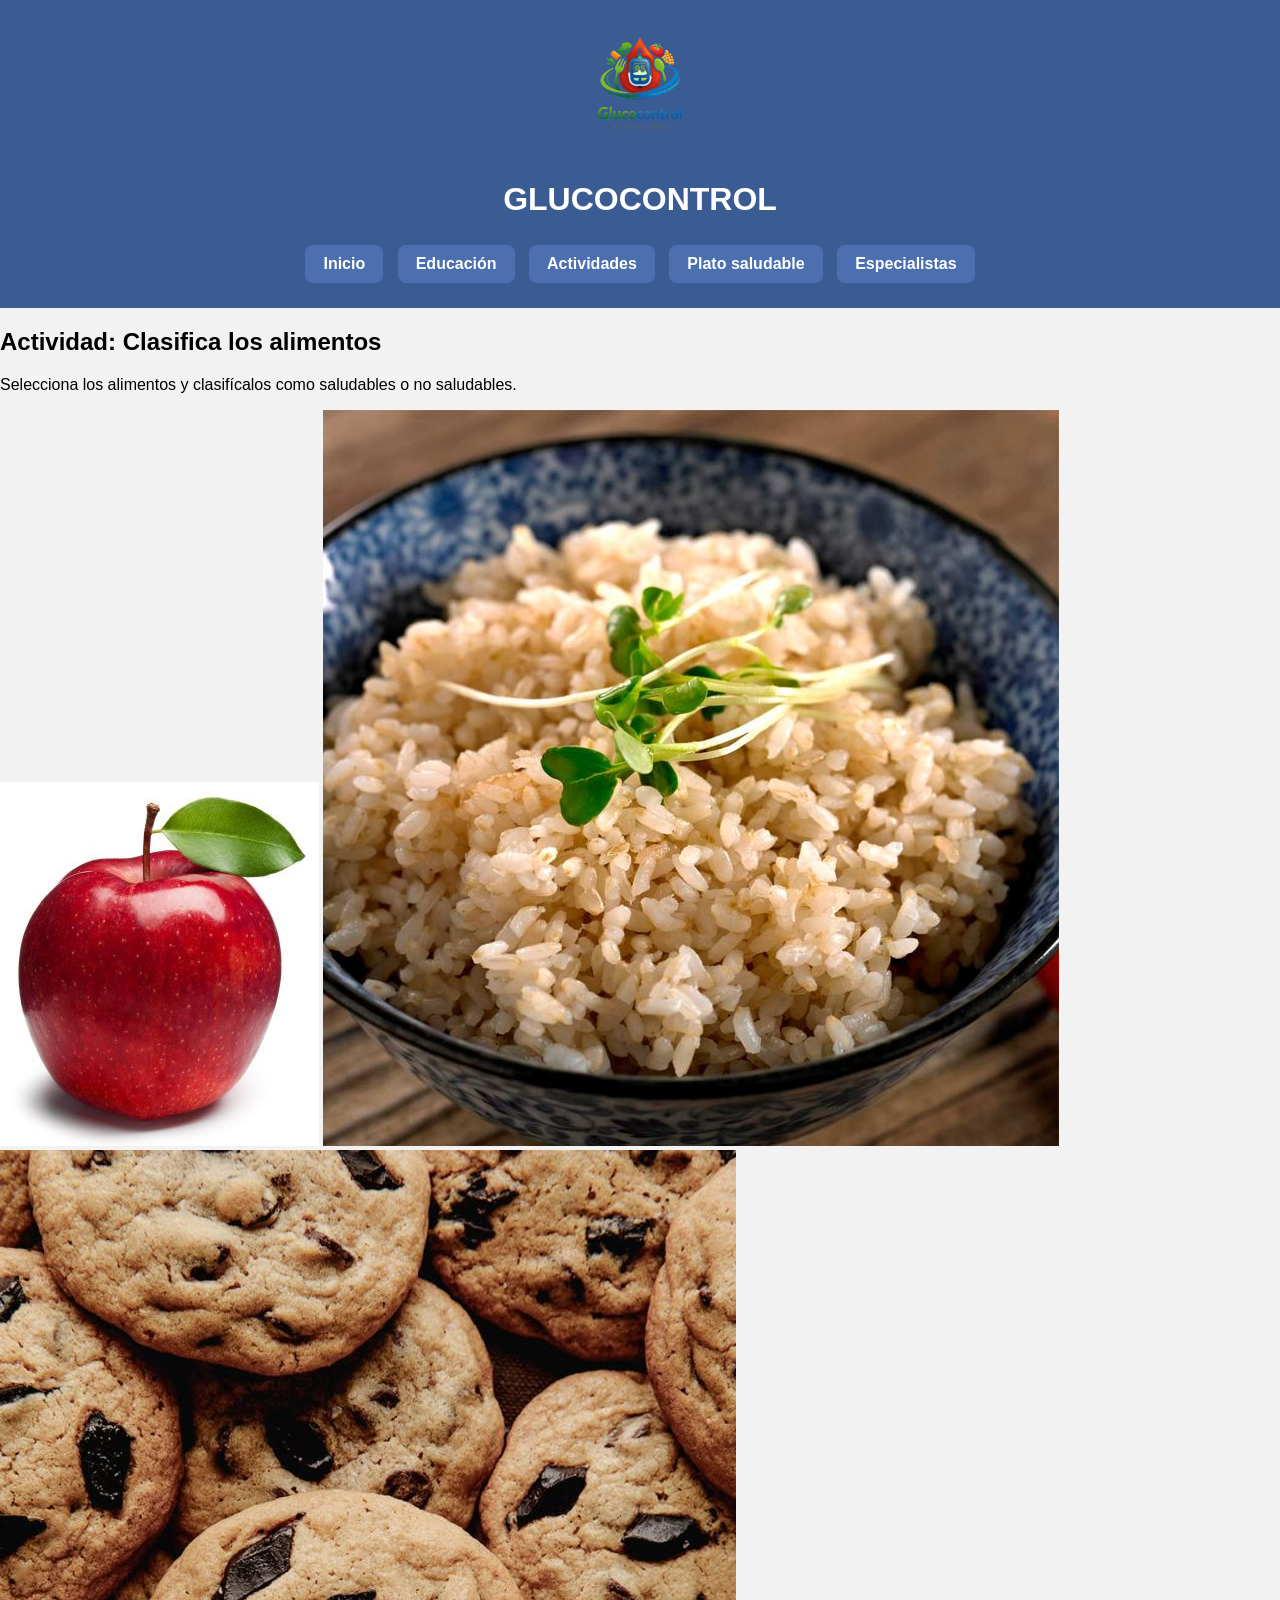
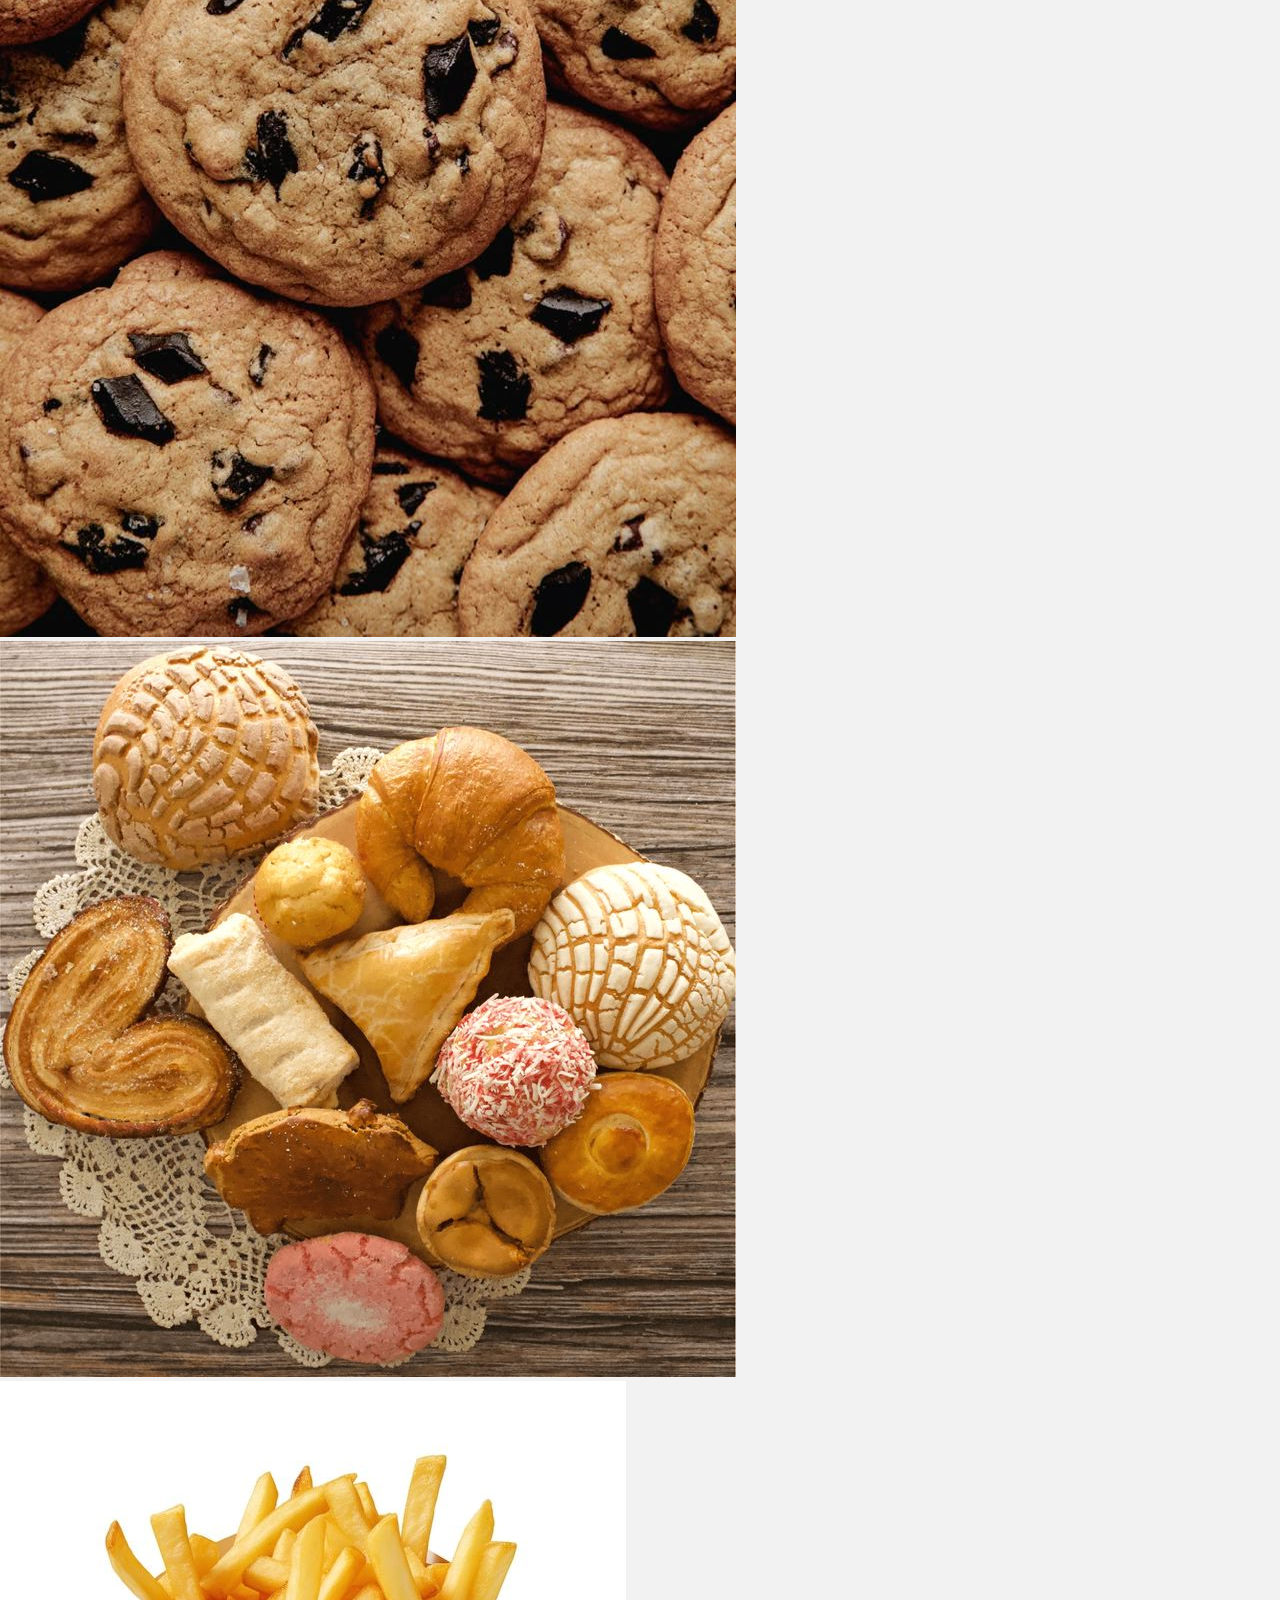
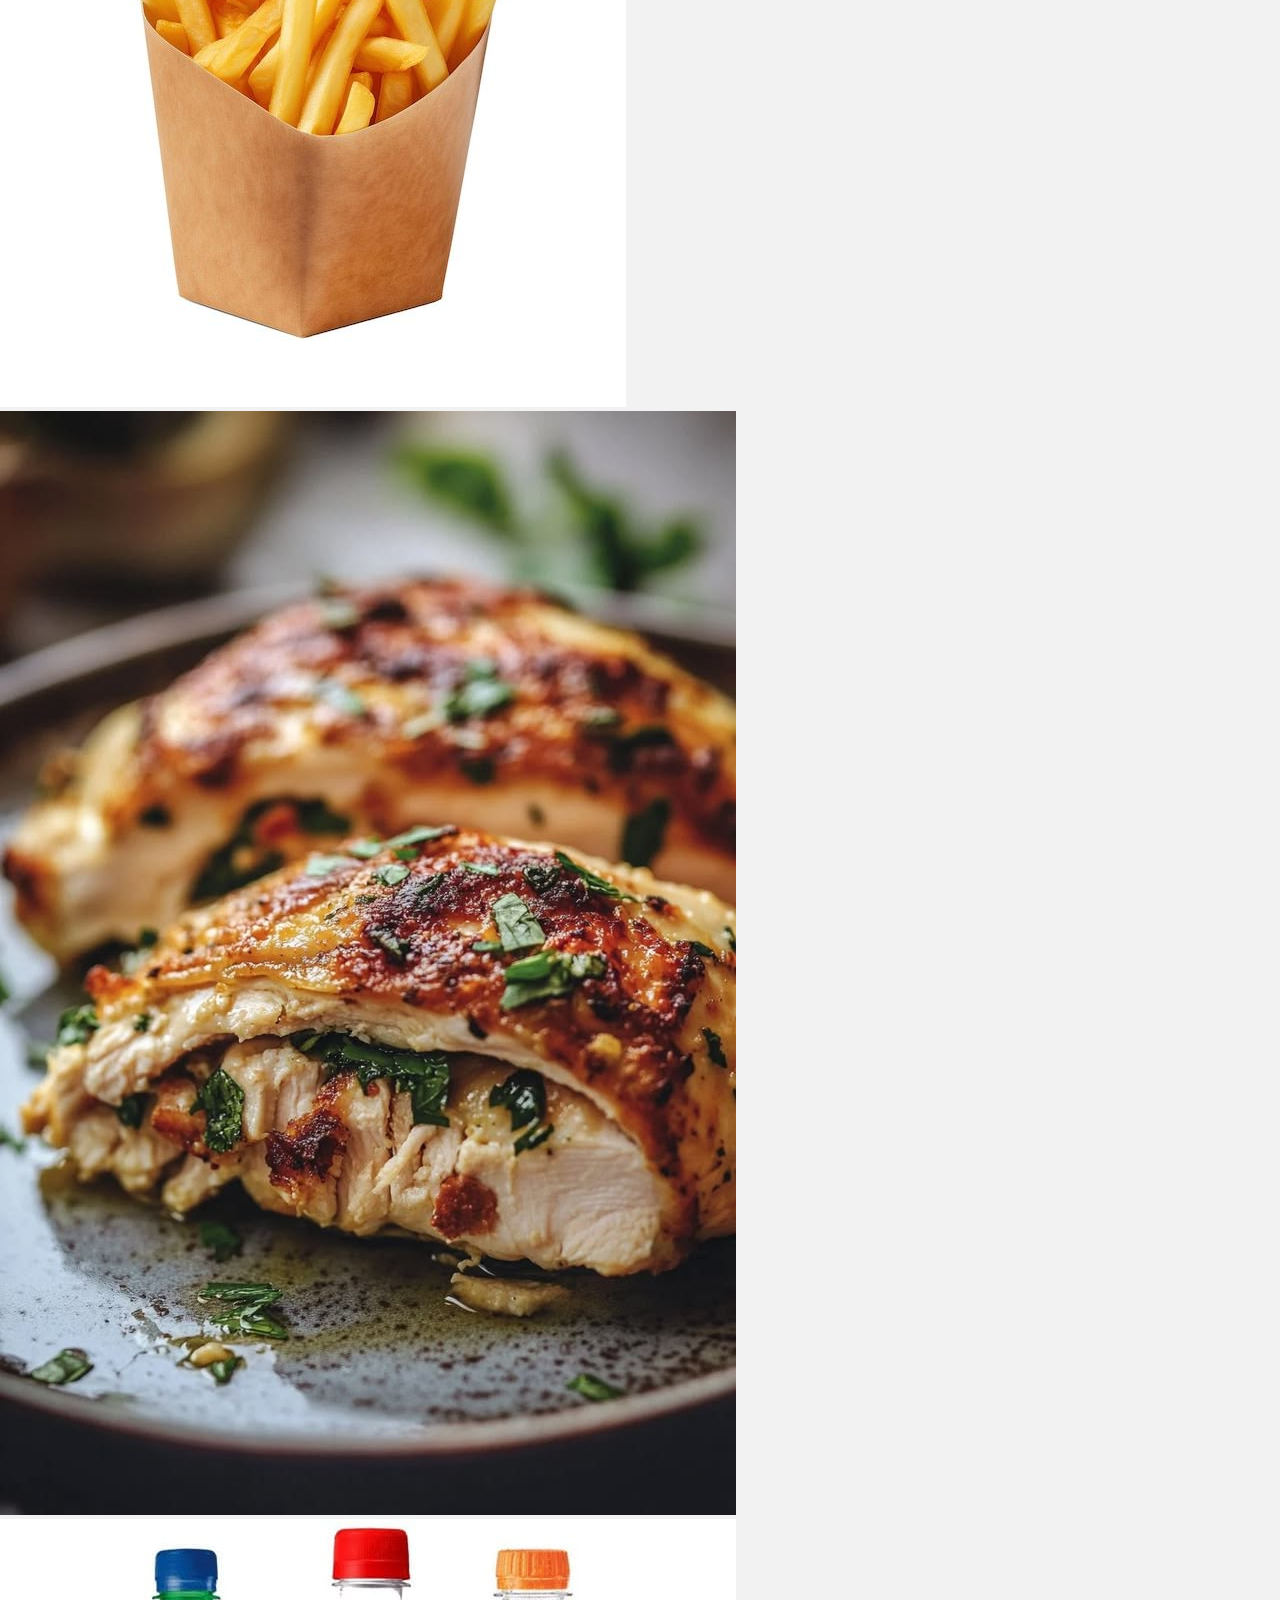
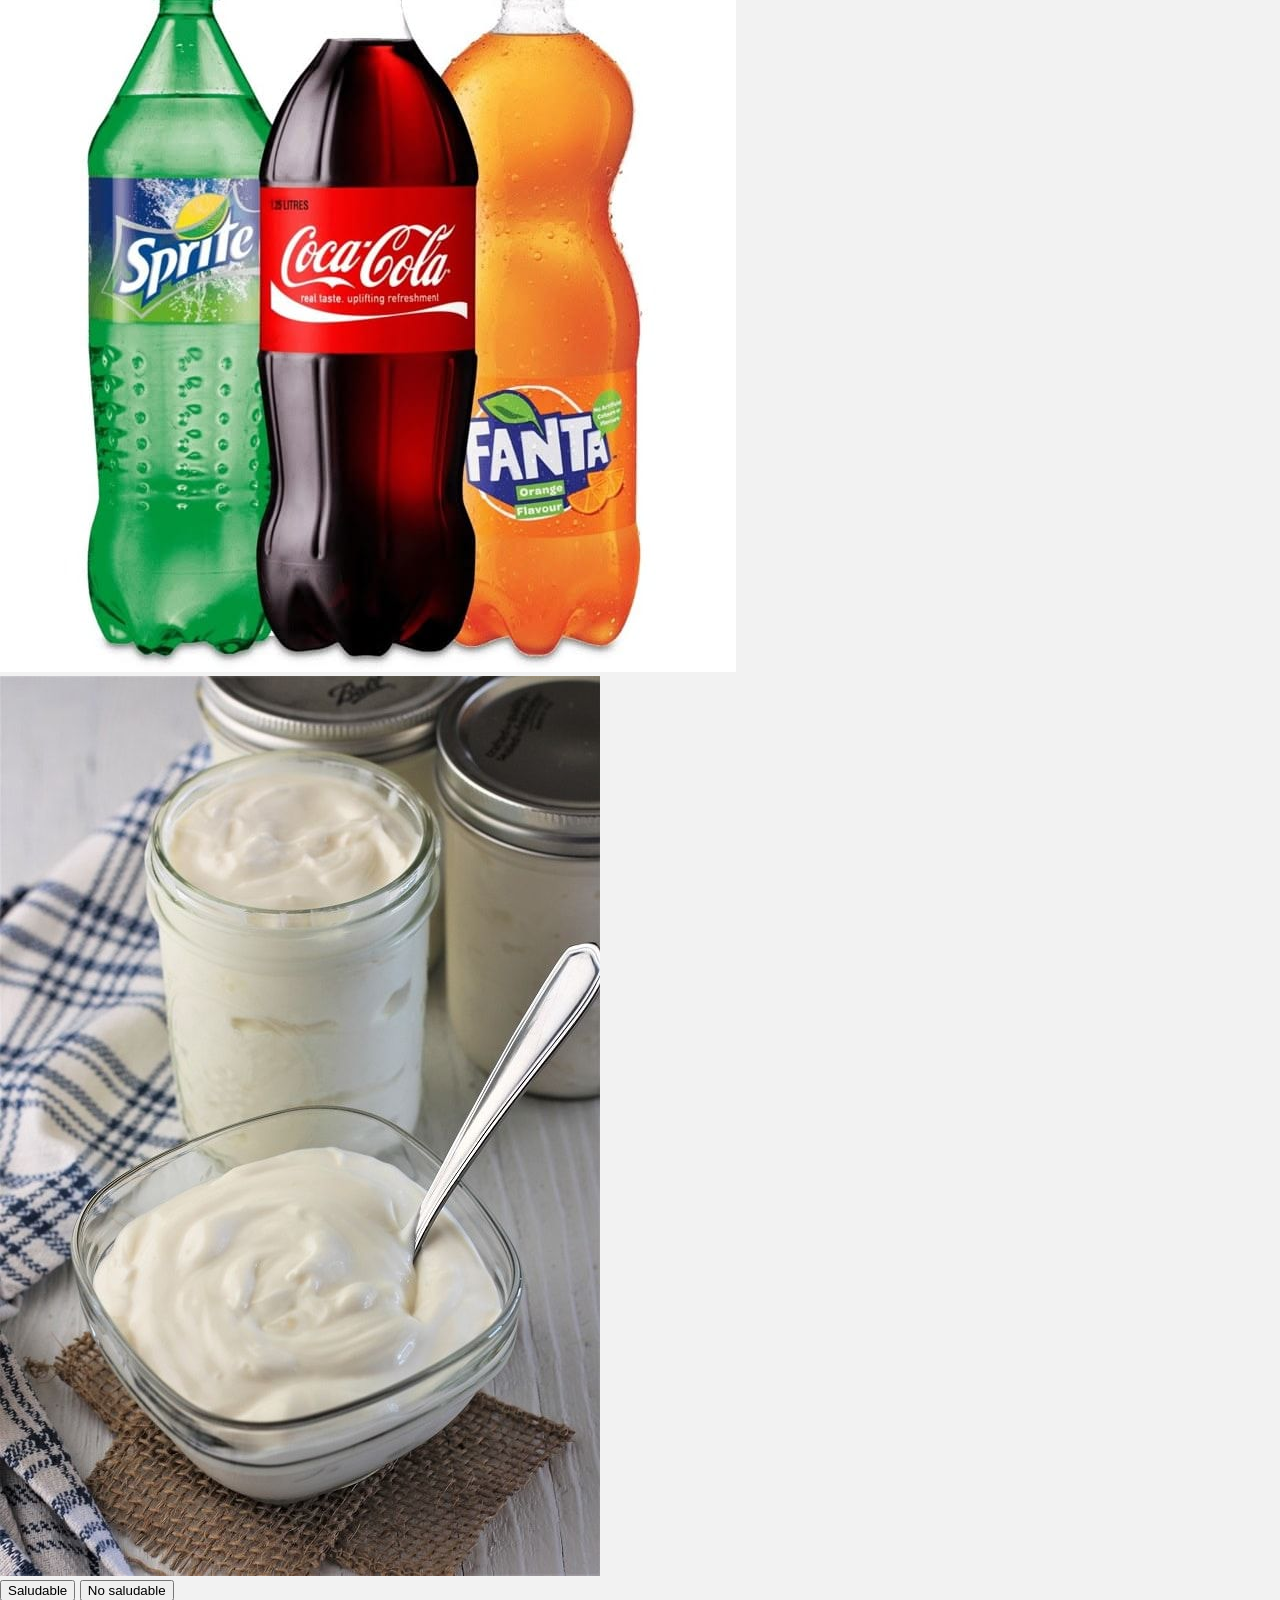
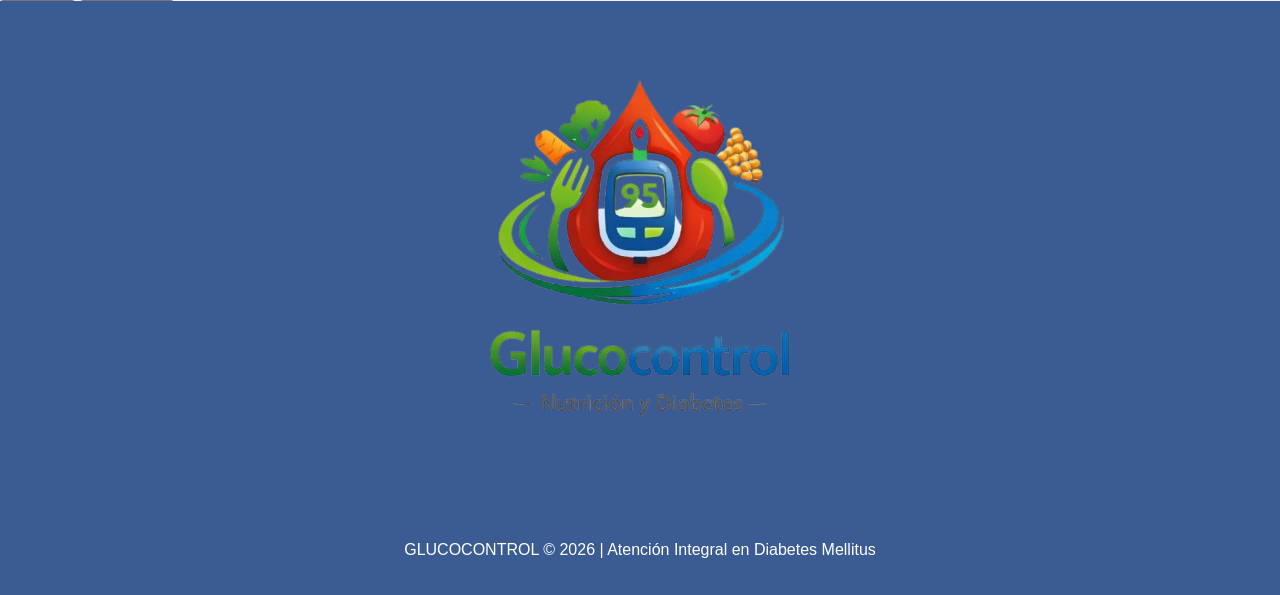
==== secciones/actividades.html @ 8e8718b9 "Update actividades.html" ====
<!DOCTYPE html>
<html lang="es">
<head>

<meta charset="UTF-8">
<meta name="viewport" content="width=device-width, initial-scale=1.0">

<title>Actividades | GLUCOCONTROL</title>

<link rel="stylesheet" href="../css/estilos.css">

<link rel="icon" type="image/png" href="../imagenes/logo.png">

</head>

<body>

<header>

<a href="../index.html">
<img src="../imagenes/logo.png" class="logo">
</a>

<h1>GLUCOCONTROL</h1>

<nav>

<a href="../index.html">Inicio</a>
<a href="educacion.html">Educación</a>
<a href="actividades.html">Actividades</a>
<a href="plato.html">Plato saludable</a>
<a href="especialistas.html">Especialistas</a>

</nav>

</header>


<section class="contenido">

<h2>Actividad: Clasifica los alimentos</h2>

<p>Selecciona los alimentos y clasifícalos como saludables o no saludables.</p>


<div class="alimentos">

<img src="../imagenes/manzana.jpg" class="alimento">
<img src="../imagenes/arroz_integral.jpg" class="alimento">
<img src="../imagenes/galletas.jpg" class="alimento">
<img src="../imagenes/pan_dulce.jpg" class="alimento">
<img src="../imagenes/papas_fritas.jpg" class="alimento">
<img src="../imagenes/pechuga.jpg" class="alimento">
<img src="../imagenes/refresco.jpg" class="alimento">
<img src="../imagenes/yogurt.jpg" class="alimento">

</div>


<div class="botones-clasificacion">

<button class="btn-saludable">Saludable</button>
<button class="btn-no-saludable">No saludable</button>

</div>

</section>


<footer>

<img src="../imagenes/logo.png" class="logo-footer">

<p>GLUCOCONTROL © 2026 | Atención Integral en Diabetes Mellitus</p>

</footer>


<script src="../js/actividades.js"></script>

</body>
</html>
---- css/estilos.css ----
body{
font-family: Arial, Helvetica, sans-serif;
margin:0;
background:#f2f2f2;
min-height:100vh;
display:flex;
flex-direction:column;
}

/* HEADER */

header{
background:#3b5c92;
color:white;
text-align:center;
padding:20px;
}

.logo{
width:140px;
display:block;
margin:auto;
margin-bottom:10px;
}

/* MENU */

nav{
margin-top:10px;
}

nav a{
text-decoration:none;
background:#4c6fb0;
color:white;
padding:10px 18px;
border-radius:8px;
margin:5px;
display:inline-block;
font-weight:bold;
}

nav a:hover{
background:#2f4c80;
}

/* CONTENEDOR PRINCIPAL */

.contenedor{
background:white;
width:80%;
margin:auto;
margin-top:30px;
padding:30px;
border-radius:10px;
box-shadow:0px 0px 10px rgba(0,0,0,0.2);
text-align:center;
}

/* BLOQUES DE EDUCACION */

.bloqueEducacion{
background:white;
width:80%;
margin:auto;
margin-top:25px;
padding:25px;
border-radius:10px;
box-shadow:0px 0px 10px rgba(0,0,0,0.15);
}

.bloqueEducacion h3{
color:#2f4c80;
}

/* IMAGENES */

img{
max-width:100%;
}

/* FOOTER */

footer{
background:#3b5c92;
color:white;
text-align:center;
padding:20px;
margin-top:auto;
}

.logoFooter{
width:70px;
display:block;
margin:auto;
margin-bottom:10px;
}
.imagenActividad{
width:150px;
margin:10px;
cursor:pointer;
border-radius:8px;
}

.seleccionado{
border:4px solid #2f4c80;
}
.imagenActividad{
width:150px;
margin:15px;
cursor:pointer;
border-radius:8px;
}

.seleccionado{
border:4px solid #2f4c80;
}
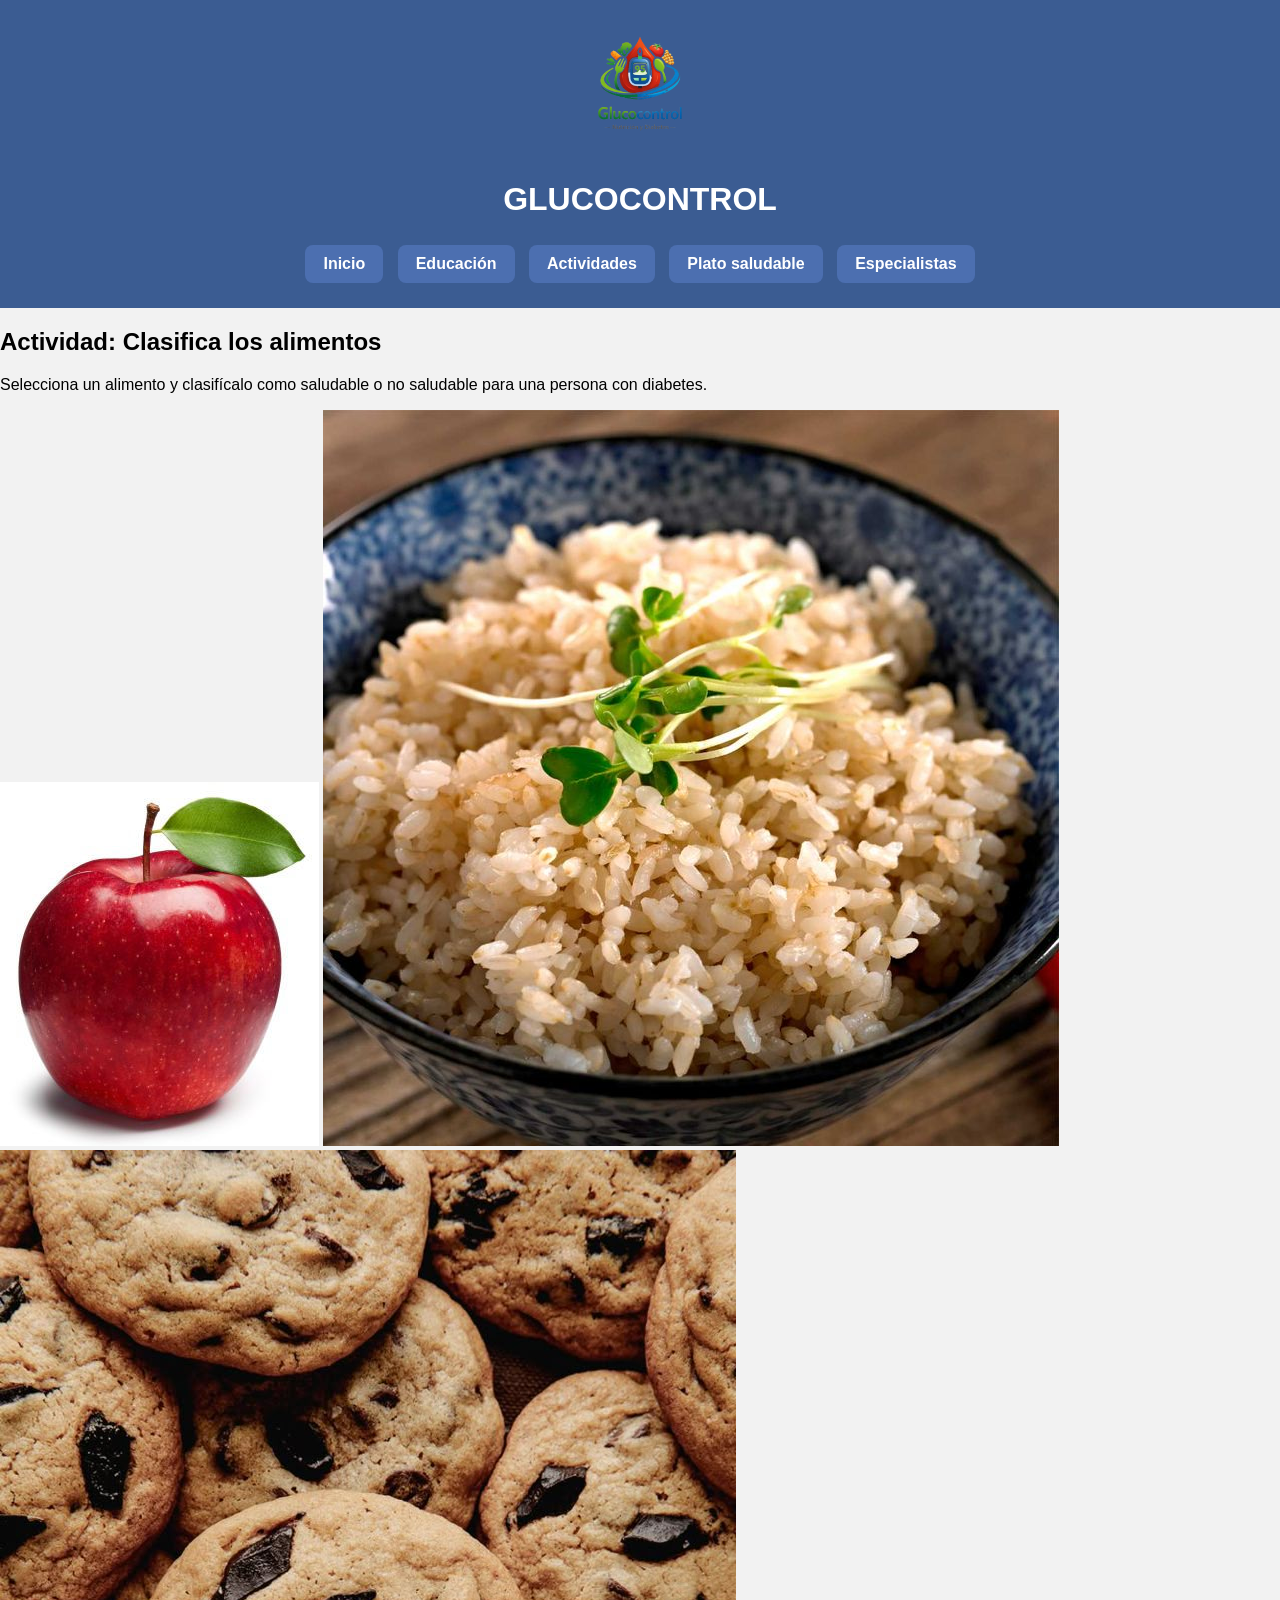
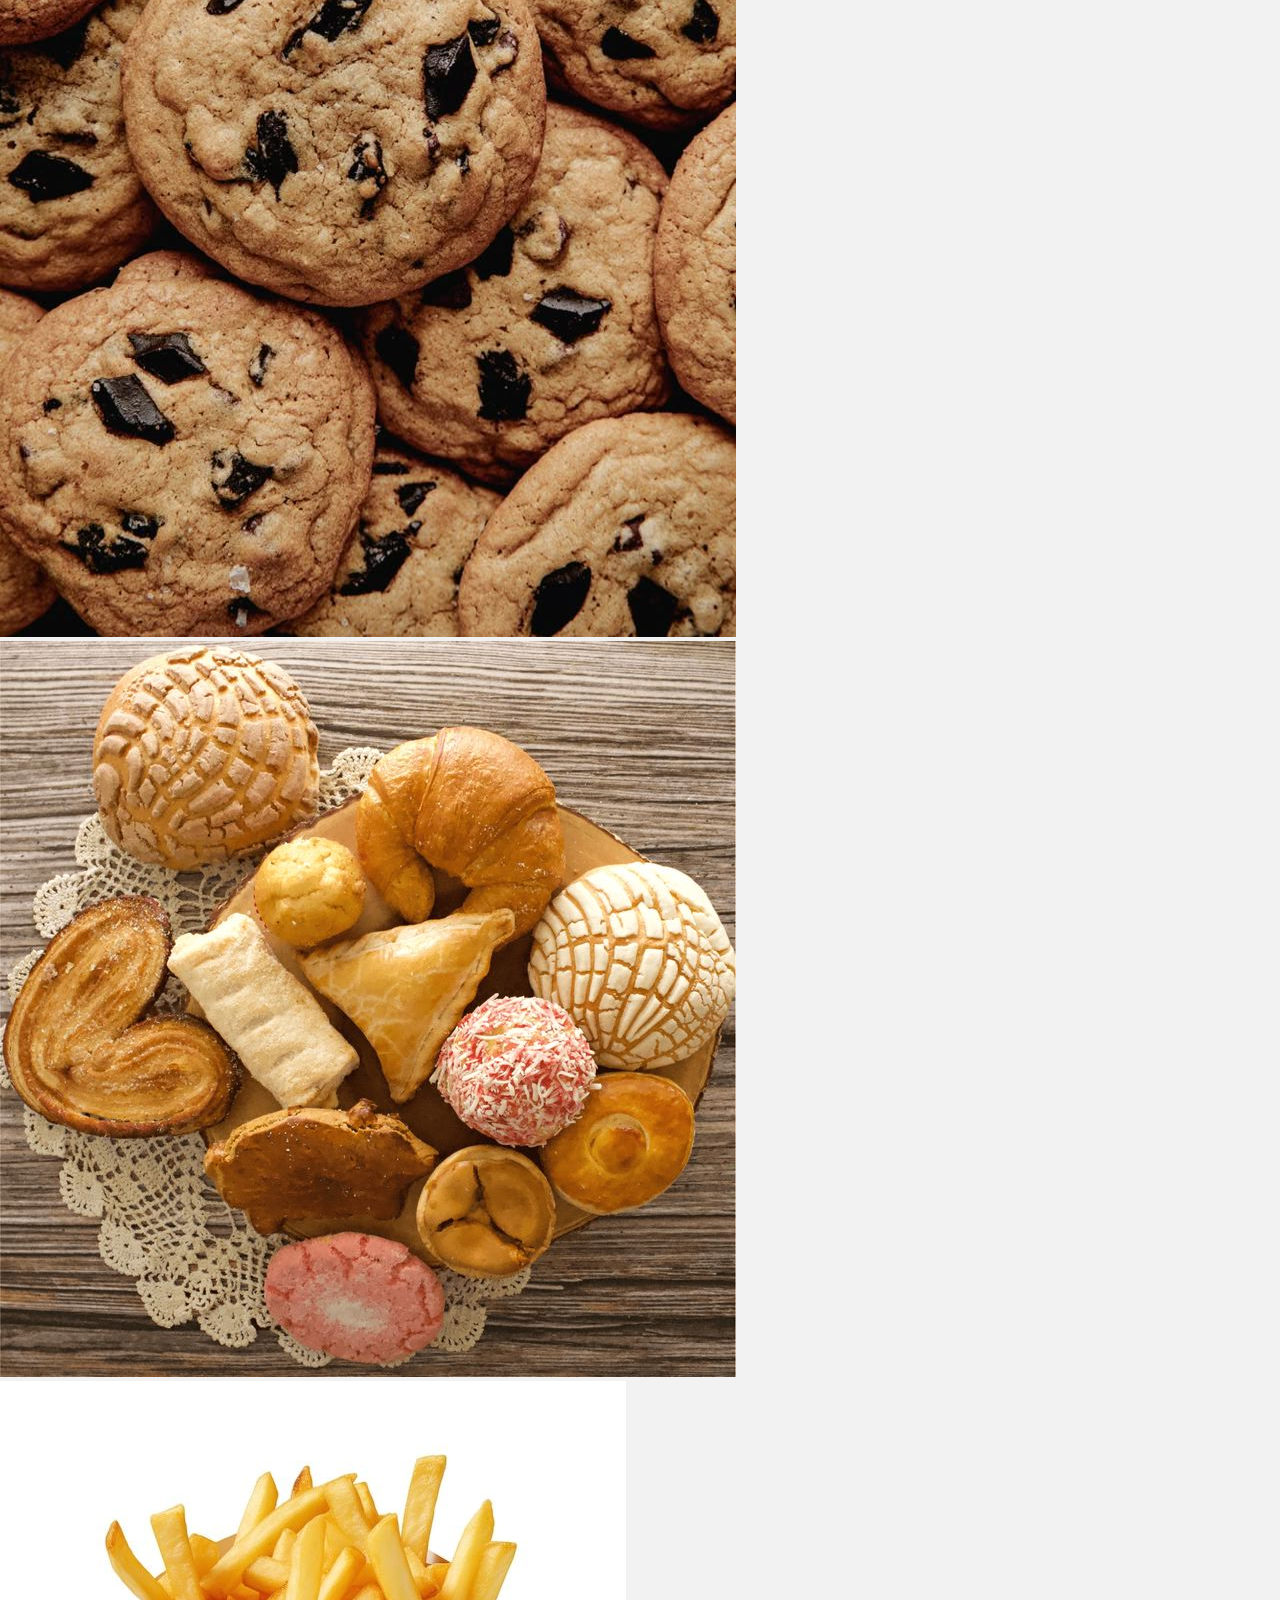
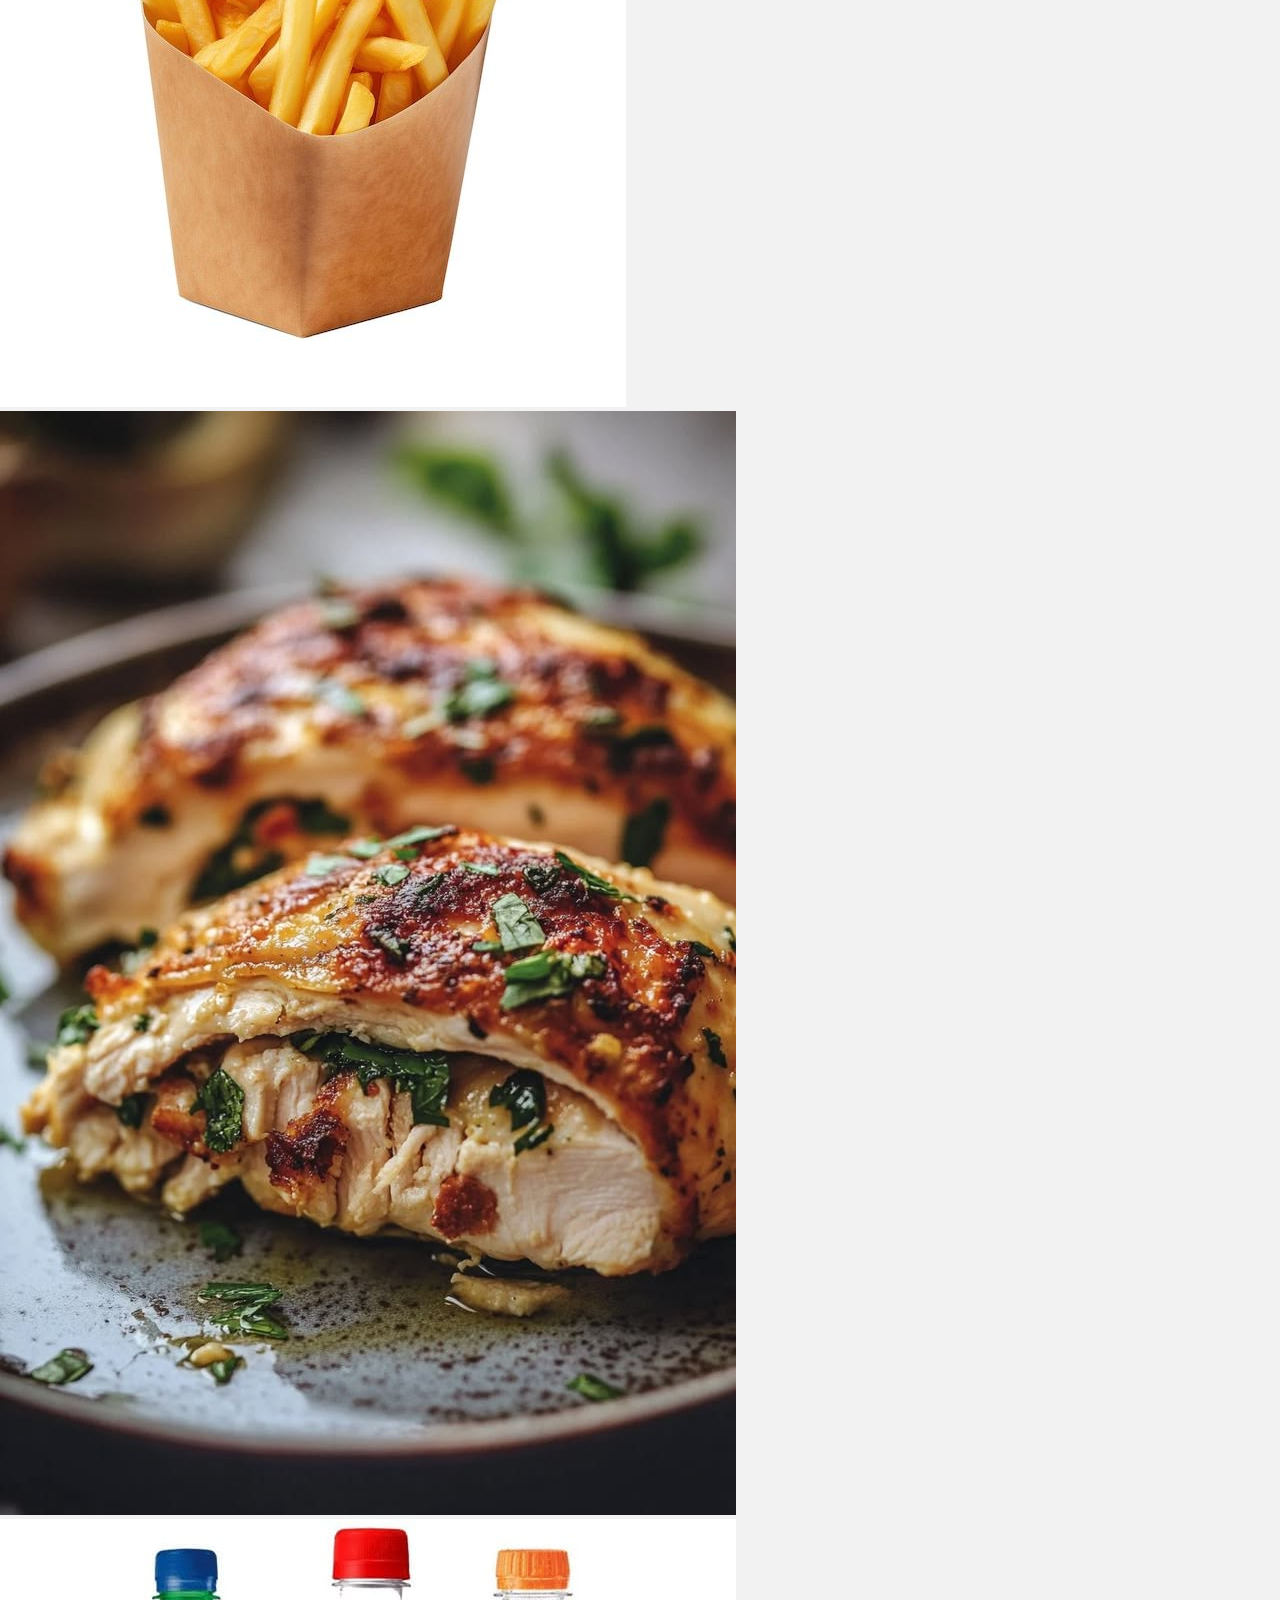
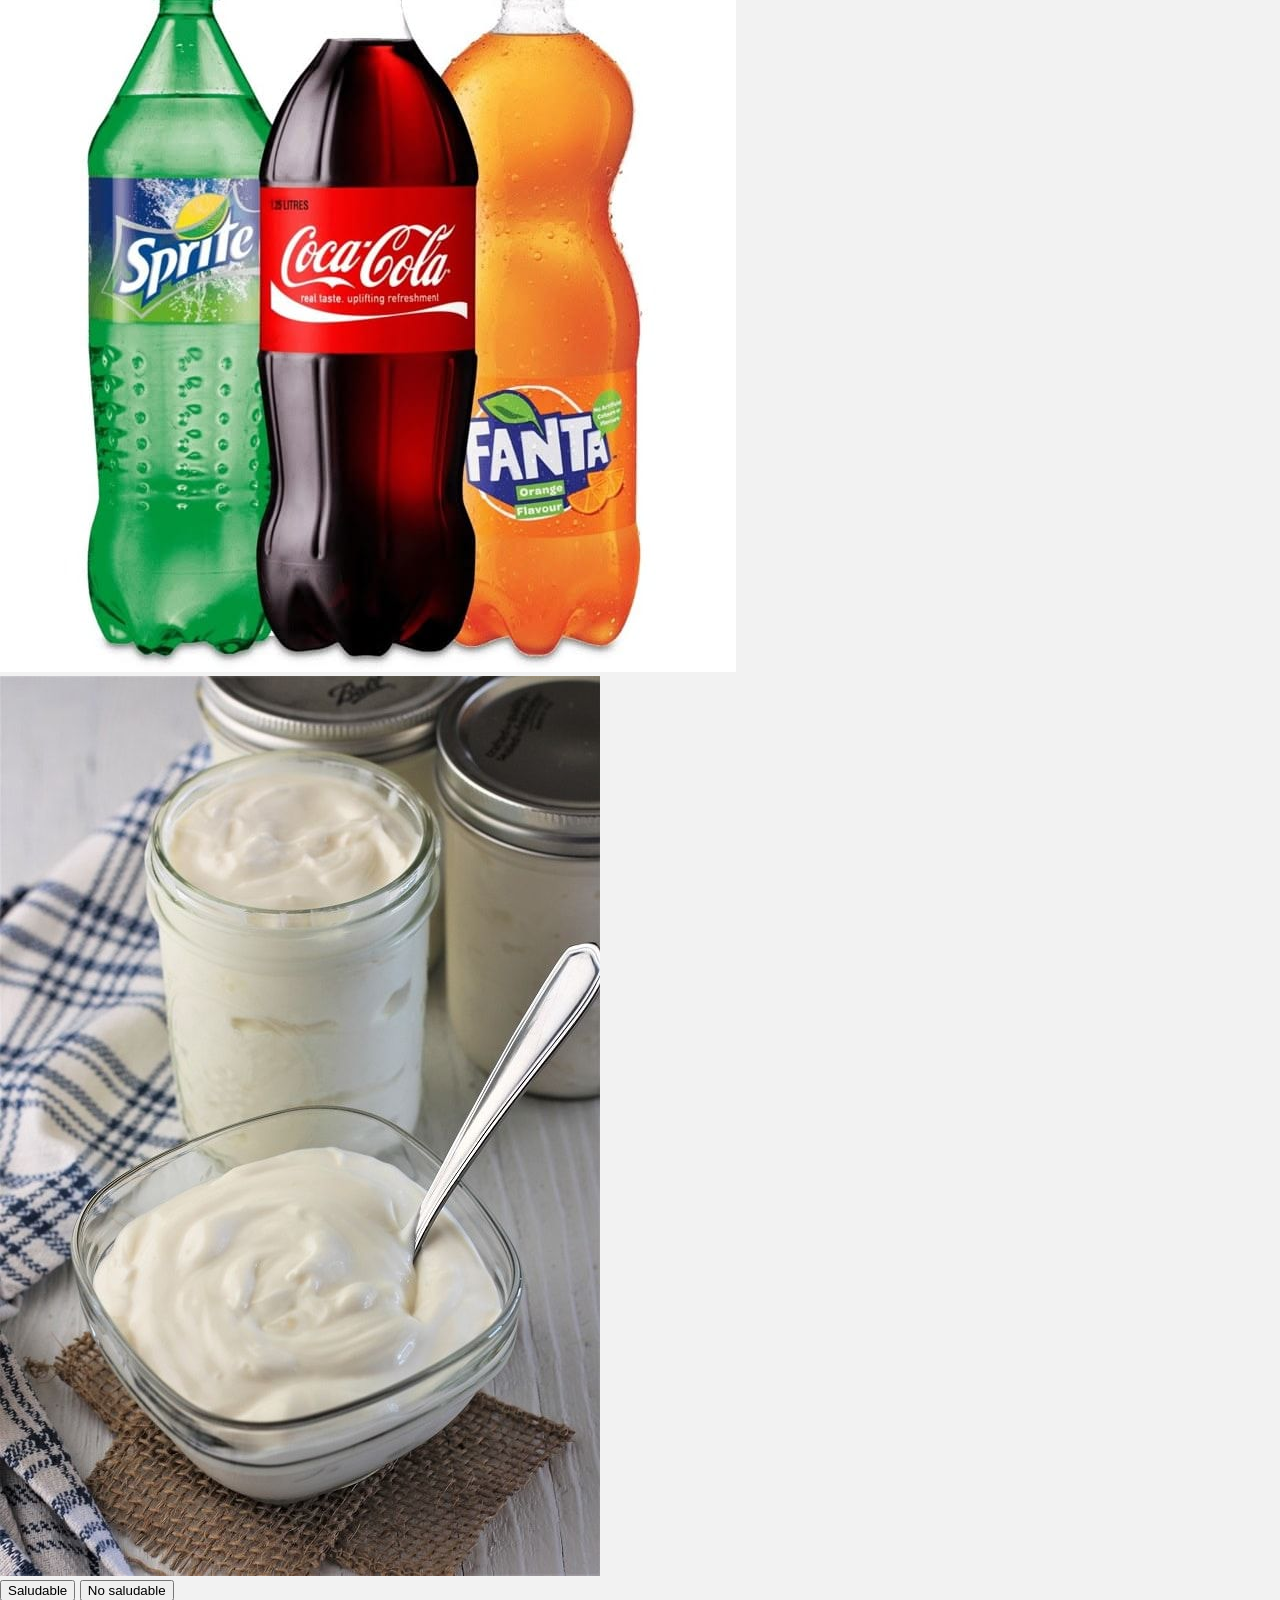
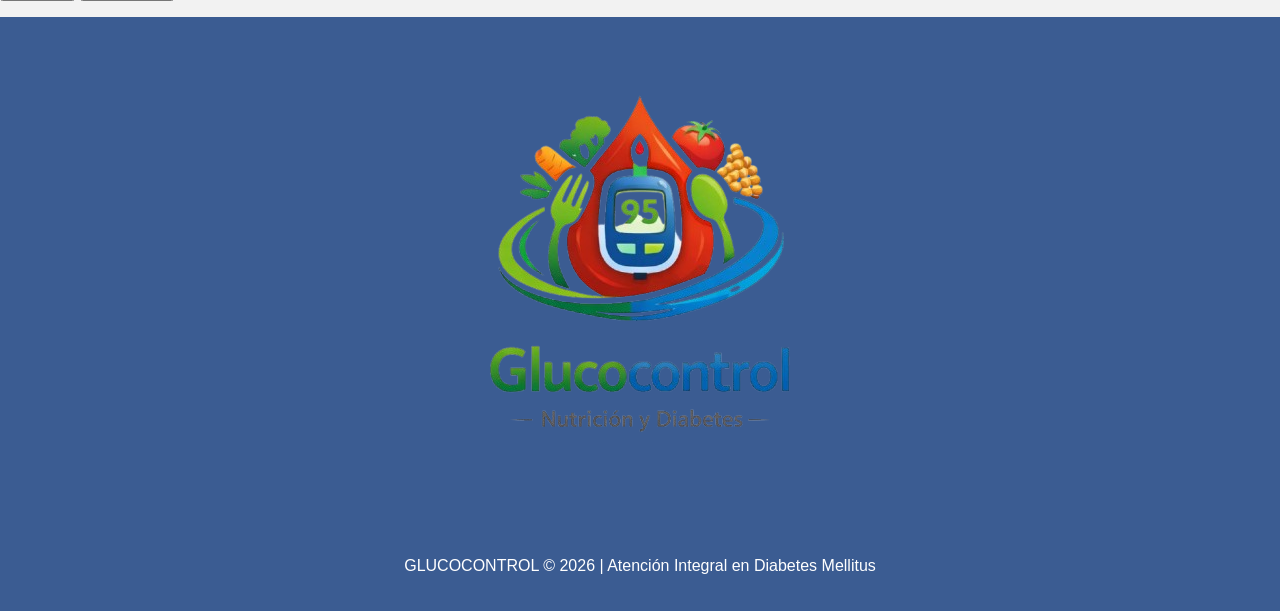
==== commit 7baf5d9f: "Update actividades.html" ====
--- a/secciones/actividades.html
+++ b/secciones/actividades.html
@@ -1,5 +1,6 @@
 <!DOCTYPE html>
 <html lang="es">
+
 <head>
 
 <meta charset="UTF-8">
@@ -9,7 +10,9 @@
 
 <link rel="stylesheet" href="../css/estilos.css">
 
-<link rel="icon" type="image/png" href="../imagenes/logo.png">
+<link rel="icon" type="image/png" sizes="64x64" href="../imagenes/logo.png">
+<link rel="icon" type="image/png" sizes="32x32" href="../imagenes/logo.png">
+<link rel="icon" type="image/png" sizes="16x16" href="../imagenes/logo.png">
 
 </head>
 
@@ -40,8 +43,9 @@
 
 <h2>Actividad: Clasifica los alimentos</h2>
 
-<p>Selecciona los alimentos y clasifícalos como saludables o no saludables.</p>
-
+<p>
+Selecciona un alimento y clasifícalo como saludable o no saludable para una persona con diabetes.
+</p>
 
 <div class="alimentos">
 
@@ -56,13 +60,15 @@
 
 </div>
 
-
 <div class="botones-clasificacion">
 
-<button class="btn-saludable">Saludable</button>
-<button class="btn-no-saludable">No saludable</button>
+<button onclick="clasificar('saludable')">Saludable</button>
+
+<button onclick="clasificar('no_saludable')">No saludable</button>
 
 </div>
+
+<p id="resultado"></p>
 
 </section>
 
@@ -71,12 +77,14 @@
 
 <img src="../imagenes/logo.png" class="logo-footer">
 
-<p>GLUCOCONTROL © 2026 | Atención Integral en Diabetes Mellitus</p>
+<p>
+GLUCOCONTROL © 2026 | Atención Integral en Diabetes Mellitus
+</p>
 
 </footer>
-
 
 <script src="../js/actividades.js"></script>
 
 </body>
+
 </html>
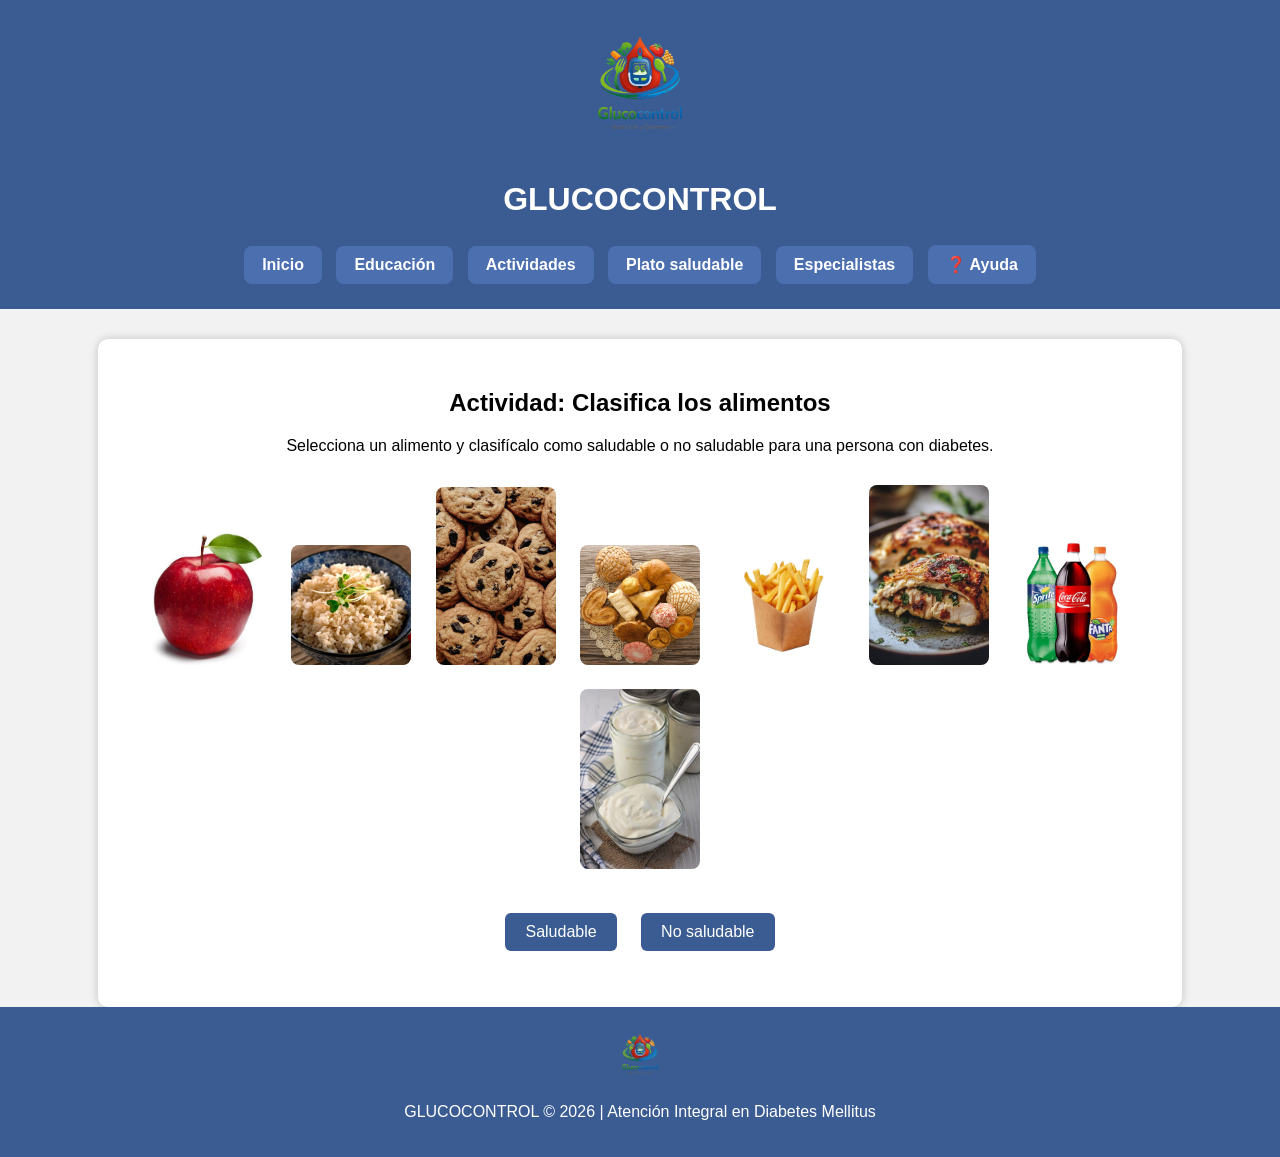
==== commit a5621229: "Update actividades.html" ====
--- a/secciones/actividades.html
+++ b/secciones/actividades.html
@@ -33,7 +33,7 @@
 <a href="actividades.html">Actividades</a>
 <a href="plato.html">Plato saludable</a>
 <a href="especialistas.html">Especialistas</a>
-
+<a href="ayuda.html">❓ Ayuda</a>
 </nav>
 
 </header>
--- a/css/estilos.css
+++ b/css/estilos.css
@@ -44,9 +44,9 @@
 background:#2f4c80;
 }
 
-/* CONTENEDOR PRINCIPAL */
+/* CONTENIDO PRINCIPAL */
 
-.contenedor{
+.contenido{
 background:white;
 width:80%;
 margin:auto;
@@ -57,26 +57,86 @@
 text-align:center;
 }
 
-/* BLOQUES DE EDUCACION */
+/* TARJETAS EDUCACION */
 
-.bloqueEducacion{
+.tarjeta{
 background:white;
-width:80%;
-margin:auto;
-margin-top:25px;
-padding:25px;
+padding:20px;
+margin:20px auto;
 border-radius:10px;
 box-shadow:0px 0px 10px rgba(0,0,0,0.15);
+width:80%;
 }
 
-.bloqueEducacion h3{
+.tarjeta h3{
 color:#2f4c80;
 }
 
-/* IMAGENES */
+/* IMAGENES ACTIVIDAD */
 
-img{
-max-width:100%;
+.alimentos{
+margin-top:20px;
+}
+
+.alimento{
+width:120px;
+margin:10px;
+cursor:pointer;
+border-radius:8px;
+transition:transform 0.2s;
+}
+
+.alimento:hover{
+transform:scale(1.05);
+}
+
+/* BOTONES ACTIVIDAD */
+
+.botones-clasificacion{
+margin-top:20px;
+}
+
+.botones-clasificacion button{
+padding:10px 20px;
+margin:10px;
+border:none;
+border-radius:6px;
+background:#3b5c92;
+color:white;
+cursor:pointer;
+font-size:16px;
+}
+
+.botones-clasificacion button:hover{
+background:#2f4c80;
+}
+
+/* IMAGEN PLATO */
+
+.imagen-plato{
+width:300px;
+margin:20px auto;
+display:block;
+}
+
+/* ESPECIALISTAS */
+
+.especialistas{
+display:flex;
+flex-wrap:wrap;
+justify-content:center;
+gap:20px;
+margin-top:20px;
+}
+
+.foto-especialista{
+width:120px;
+border-radius:50%;
+margin-bottom:10px;
+}
+
+.informacion-clinica{
+margin-top:30px;
 }
 
 /* FOOTER */
@@ -89,29 +149,9 @@
 margin-top:auto;
 }
 
-.logoFooter{
-width:70px;
+.logo-footer{
+width:60px;
 display:block;
 margin:auto;
 margin-bottom:10px;
 }
-.imagenActividad{
-width:150px;
-margin:10px;
-cursor:pointer;
-border-radius:8px;
-}
-
-.seleccionado{
-border:4px solid #2f4c80;
-}
-.imagenActividad{
-width:150px;
-margin:15px;
-cursor:pointer;
-border-radius:8px;
-}
-
-.seleccionado{
-border:4px solid #2f4c80;
-}
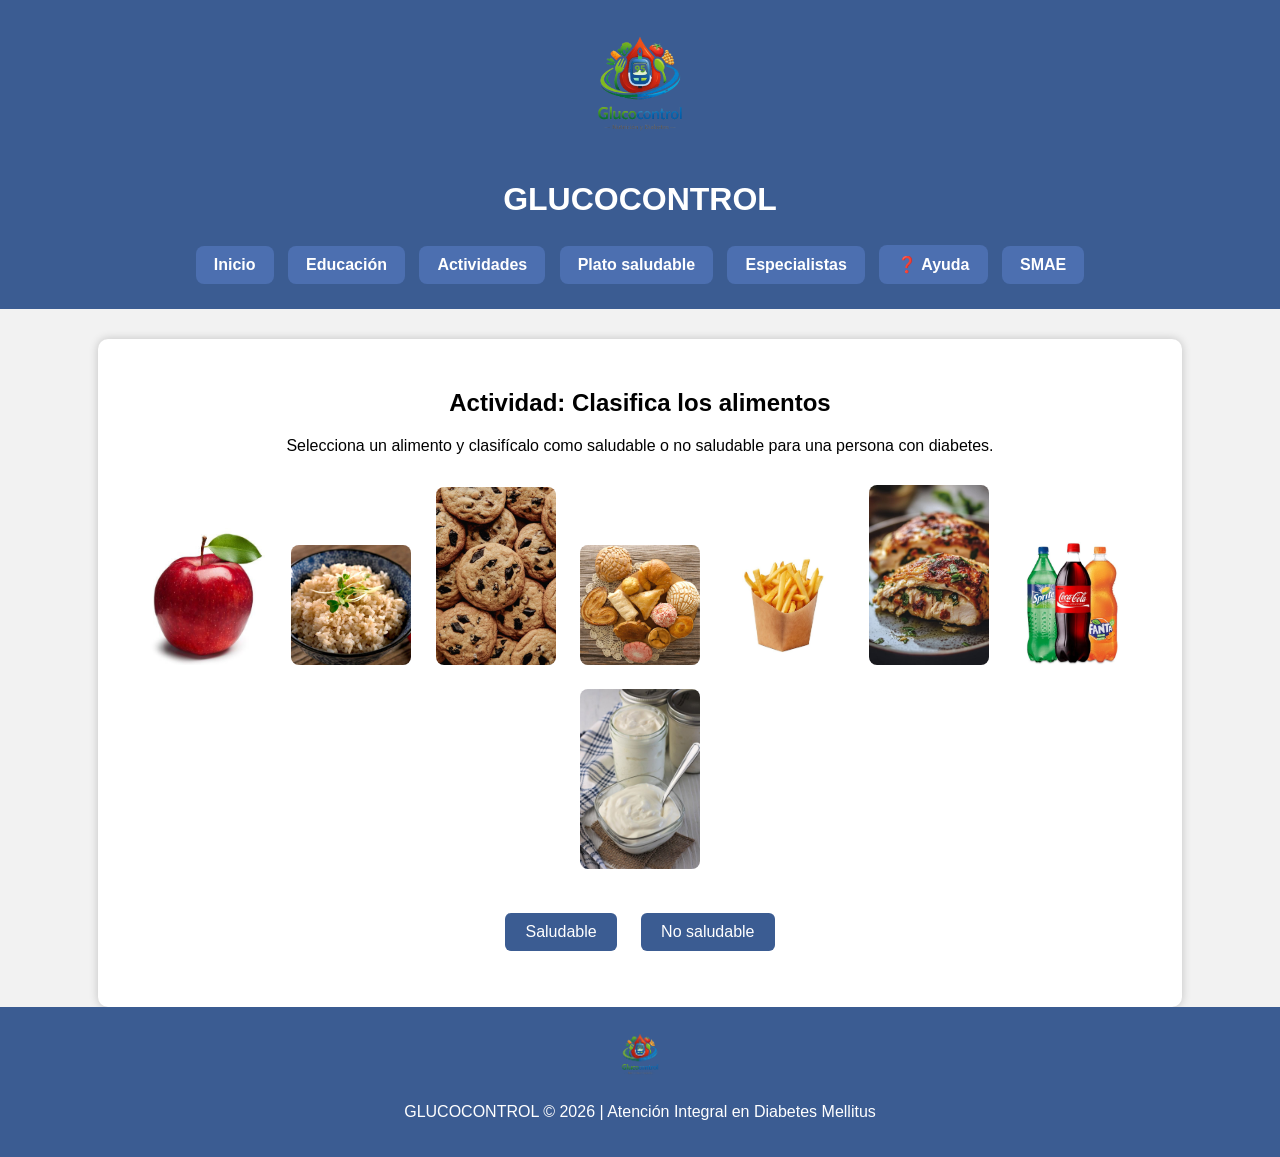
==== commit 6fc4c752: "Update actividades.html" ====
--- a/secciones/actividades.html
+++ b/secciones/actividades.html
@@ -10,10 +10,8 @@
 
 <link rel="stylesheet" href="../css/estilos.css">
 
-<link rel="icon" type="image/png" sizes="64x64" href="../imagenes/logo.png">
-<link rel="icon" type="image/png" sizes="32x32" href="../imagenes/logo.png">
-<link rel="icon" type="image/png" sizes="16x16" href="../imagenes/logo.png">
-
+<link rel="icon" type="image/png" sizes="32x32" href="../imagenes/favicon.png">
+<link rel="icon" type="image/png" sizes="16x16" href="../imagenes/favicon.png">
 </head>
 
 <body>
@@ -34,6 +32,7 @@
 <a href="plato.html">Plato saludable</a>
 <a href="especialistas.html">Especialistas</a>
 <a href="ayuda.html">❓ Ayuda</a>
+<a href="smae.html">SMAE</a>  
 </nav>
 
 </header>
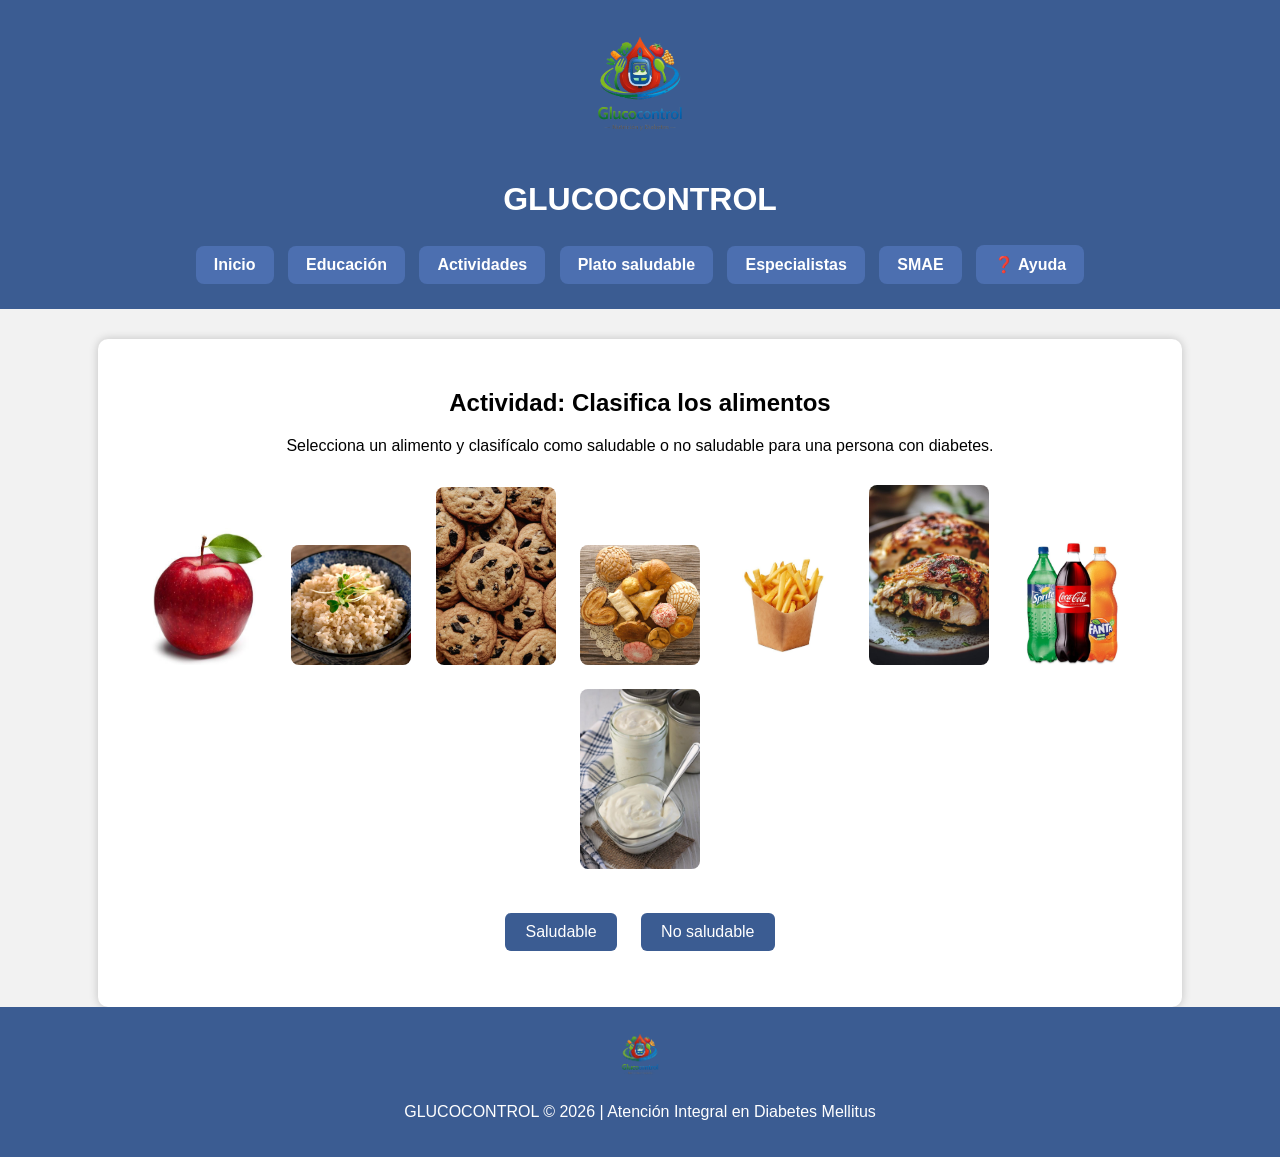
==== commit 6f45dff7: "Update actividades.html" ====
--- a/secciones/actividades.html
+++ b/secciones/actividades.html
@@ -31,8 +31,9 @@
 <a href="actividades.html">Actividades</a>
 <a href="plato.html">Plato saludable</a>
 <a href="especialistas.html">Especialistas</a>
+<a href="smae.html">SMAE</a>  
 <a href="ayuda.html">❓ Ayuda</a>
-<a href="smae.html">SMAE</a>  
+  
 </nav>
 
 </header>
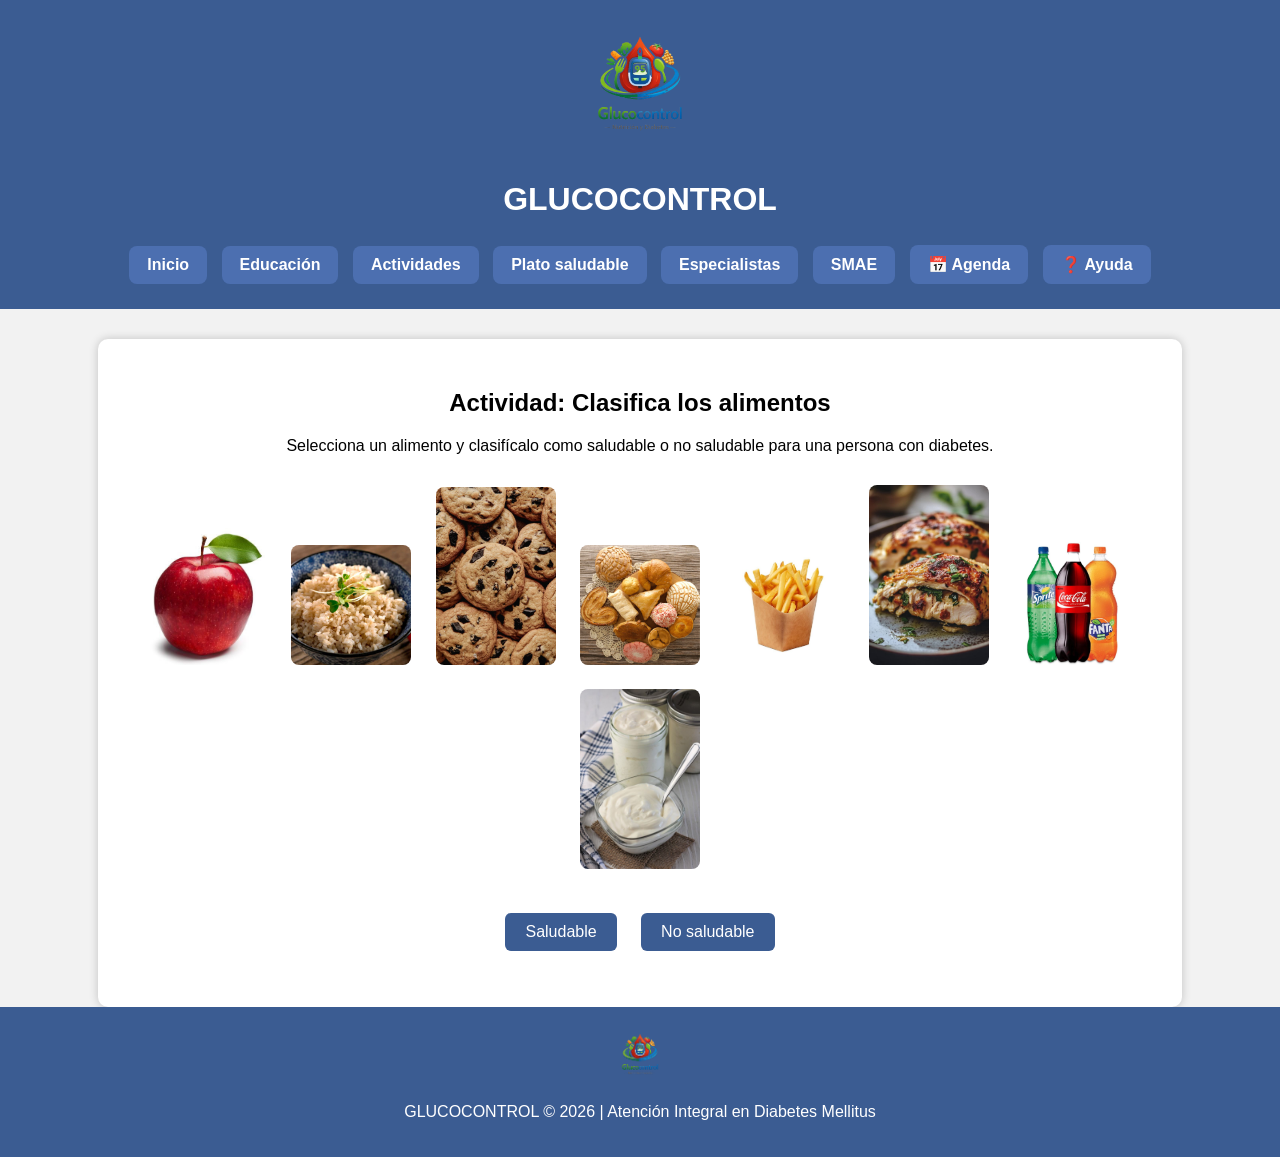
==== commit f354bc04: "Update actividades.html" ====
--- a/secciones/actividades.html
+++ b/secciones/actividades.html
@@ -31,7 +31,8 @@
 <a href="actividades.html">Actividades</a>
 <a href="plato.html">Plato saludable</a>
 <a href="especialistas.html">Especialistas</a>
-<a href="smae.html">SMAE</a>  
+<a href="smae.html">SMAE</a>
+<a href="agenda.html">📅 Agenda</a>
 <a href="ayuda.html">❓ Ayuda</a>
   
 </nav>
